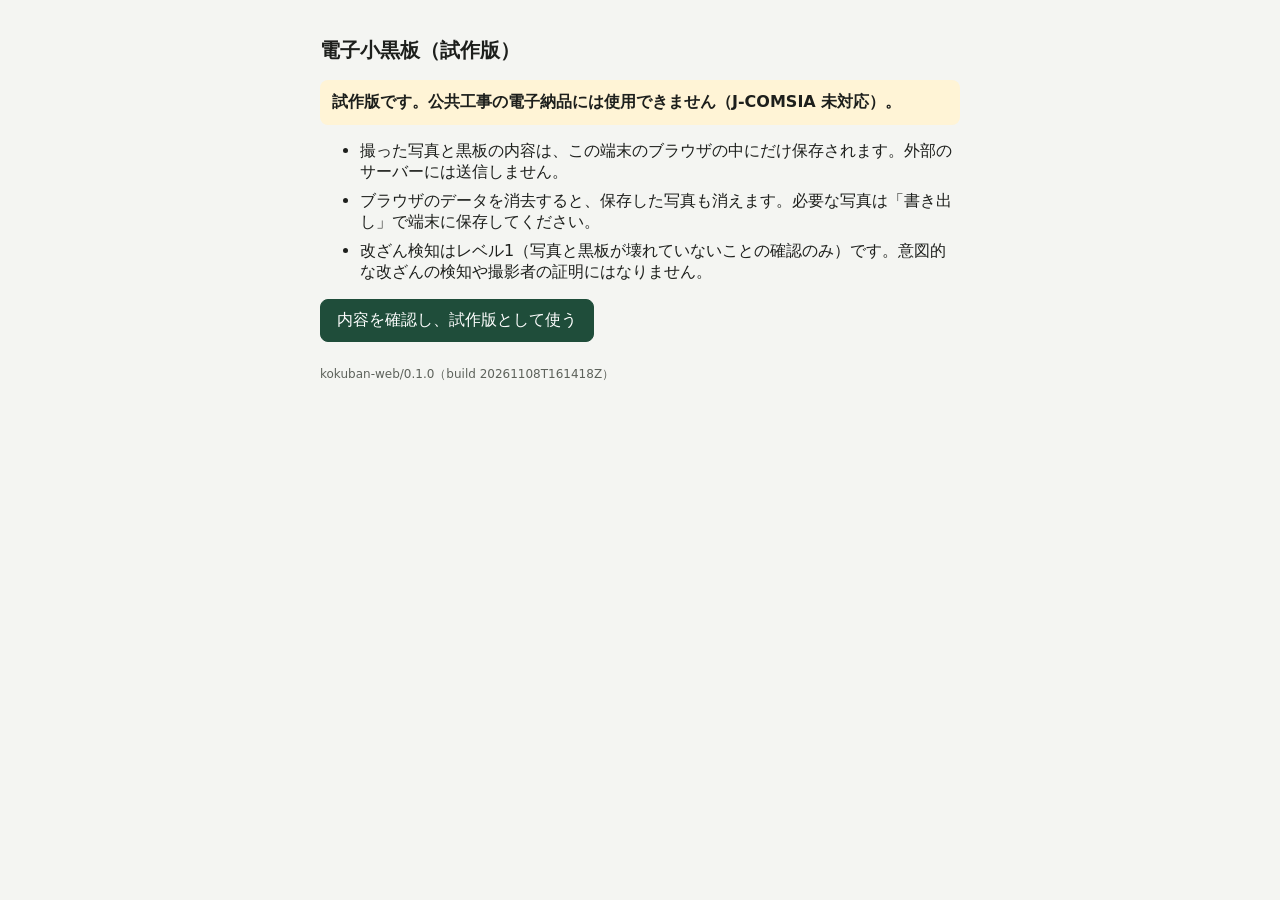
==== kokuban/index.html @ 6072ee08 "kokuban デモ build 20261108T161418Z（kokuban-web/0.1.0・S1 範囲）" ====
<!doctype html>
<html lang="ja">
  <head>
    <meta charset="UTF-8" />
    <meta name="viewport" content="width=device-width, initial-scale=1, viewport-fit=cover" />
    <meta name="robots" content="noindex, nofollow" />
    <meta name="theme-color" content="#1F4D3A" />
    <link rel="manifest" href="./manifest.webmanifest" />
    <link rel="icon" href="./icon.svg" type="image/svg+xml" />
    <title>電子小黒板（試作）</title>
    <script type="module" crossorigin src="./assets/index-aoGjHjps.js"></script>
    <link rel="stylesheet" crossorigin href="./assets/index-CRQjNyFI.css">
  </head>
  <body>
    <div id="app"></div>
  </body>
</html>
---- kokuban/assets/index-CRQjNyFI.css ----
:root{--green:#1f4d3a;--bg:#f4f5f2;--fg:#1d1f1c;--muted:#5d625b;--line:#d6d9d2;--danger:#b3261e;--warn-bg:#fff4d6;color:var(--fg);background:var(--bg);font-family:system-ui,-apple-system,Hiragino Sans,Noto Sans JP,Yu Gothic UI,Meiryo,sans-serif}*{box-sizing:border-box}body{padding:env(safe-area-inset-top) 0 env(safe-area-inset-bottom);margin:0}#app{max-width:960px;margin:0 auto;padding:0 16px 32px}header{align-items:center;gap:12px;padding:12px 0;display:flex}header h1{margin:0;font-size:18px}.version{color:var(--muted);margin-left:auto;font-size:12px}button{font:inherit;border:1px solid var(--line);color:var(--fg);cursor:pointer;touch-action:manipulation;background:#fff;border-radius:8px;padding:10px 16px}button:disabled{opacity:.5;cursor:default}button.primary{background:var(--green);border-color:var(--green);color:#fff}button.danger{color:var(--danger)}button.link{color:var(--green);background:0 0;border:none;padding:8px 0}.toolbar{flex-wrap:wrap;align-items:center;gap:12px;display:flex}select{font:inherit;border-radius:6px;padding:8px}.note,.info{color:var(--muted);font-size:13px}.error{color:var(--danger)}.stage{aspect-ratio:4/3;background:#000;width:100%;max-height:70vh;margin:0 auto;position:relative;overflow:hidden}.stage.portrait{width:auto;max-width:100%;height:70vh}.stage video,.stage .overlay{width:100%;height:100%;position:absolute;inset:0}.stage video{object-fit:cover}.stage .overlay{touch-action:none}.shutter-bar{justify-content:center;padding:12px 0 4px;display:flex}.shutter{border:6px solid var(--green);background:#fff;border-radius:50%;width:72px;height:72px;padding:0}.shutter:active{background:#ddd}.board-form{border:1px solid var(--line);background:#fff;border-radius:8px;padding:8px 12px}.board-form summary{padding:4px 0;font-weight:700}.field{grid-template-columns:6em 1fr;align-items:center;gap:8px;margin:8px 0;display:grid}.field em{color:var(--danger);font-style:normal}.field input,.field textarea{font:inherit;border:1px solid var(--line);border-radius:6px;width:100%;padding:8px;font-size:16px}.confirm{z-index:10;background:#111;position:fixed;inset:0;overflow:auto}.confirm[hidden]{display:none}.confirm-body{color:#fff;max-width:960px;margin:0 auto;padding:16px}.confirm-body img{width:100%;height:auto;display:block}.confirm-body .note{color:#ddd}.confirm-body .actions{justify-content:flex-end;gap:12px;display:flex}.confirm-body .actions button{min-width:120px}.warnings{background:var(--warn-bg);color:var(--fg);border-radius:6px;padding:8px 8px 8px 28px}.photos{gap:12px;margin:16px 0;padding:0;list-style:none;display:grid}.photo{border:1px solid var(--line);background:#fff;border-radius:8px;grid-template-columns:120px 1fr;gap:12px;padding:8px;display:grid}.photo img{border-radius:4px;width:120px;height:auto}.photo .meta{flex-direction:column;gap:4px;min-width:0;font-size:13px;display:flex}.photo .actions{gap:8px;margin-top:4px;display:flex}.photo .actions button{padding:6px 12px;font-size:13px}.empty{color:var(--muted);font-size:13px}.badge{background:#e7e9e4;border-radius:10px;align-self:flex-start;padding:2px 8px;font-size:12px}.badge[data-verdict^=VALID]{color:#17633b;background:#dcefe3}.badge[data-verdict=INTEGRITY_ONLY]{color:#2b4a6f;background:#e3e9f2}.badge[data-verdict=KEY_COMPROMISED]{background:var(--warn-bg);color:#8a5a00}.badge[data-verdict^=TAMPERED],.badge[data-verdict=INVALID_SIGNATURE],.badge[data-verdict=MALFORMED]{color:var(--danger);background:#fbe0de}.hash{color:var(--muted);overflow-wrap:anywhere;font-size:11px}.warn{color:#8a5a00}.toast{left:50%;bottom:calc(24px + env(safe-area-inset-bottom));color:#fff;z-index:20;background:#222;border-radius:8px;max-width:calc(100% - 32px);padding:10px 16px;font-size:14px;transition:transform .2s;position:fixed;transform:translate(-50%)translateY(200%)}.toast.show{transform:translate(-50%)translateY(0)}.toast.error{background:var(--danger)}.consent{max-width:640px;margin:0 auto;padding:24px 0}.consent h1{font-size:20px}.consent-lead{background:var(--warn-bg);border-radius:8px;padding:12px;font-weight:700}.consent li{margin-bottom:8px}.consent .version{color:var(--muted);margin-top:24px;font-size:12px}.update-banner{z-index:30;padding:12px 16px calc(12px + env(safe-area-inset-bottom));color:#fff;background:#1d1f1c;justify-content:space-between;align-items:center;gap:12px;font-size:14px;display:flex;position:fixed;bottom:0;left:0;right:0}
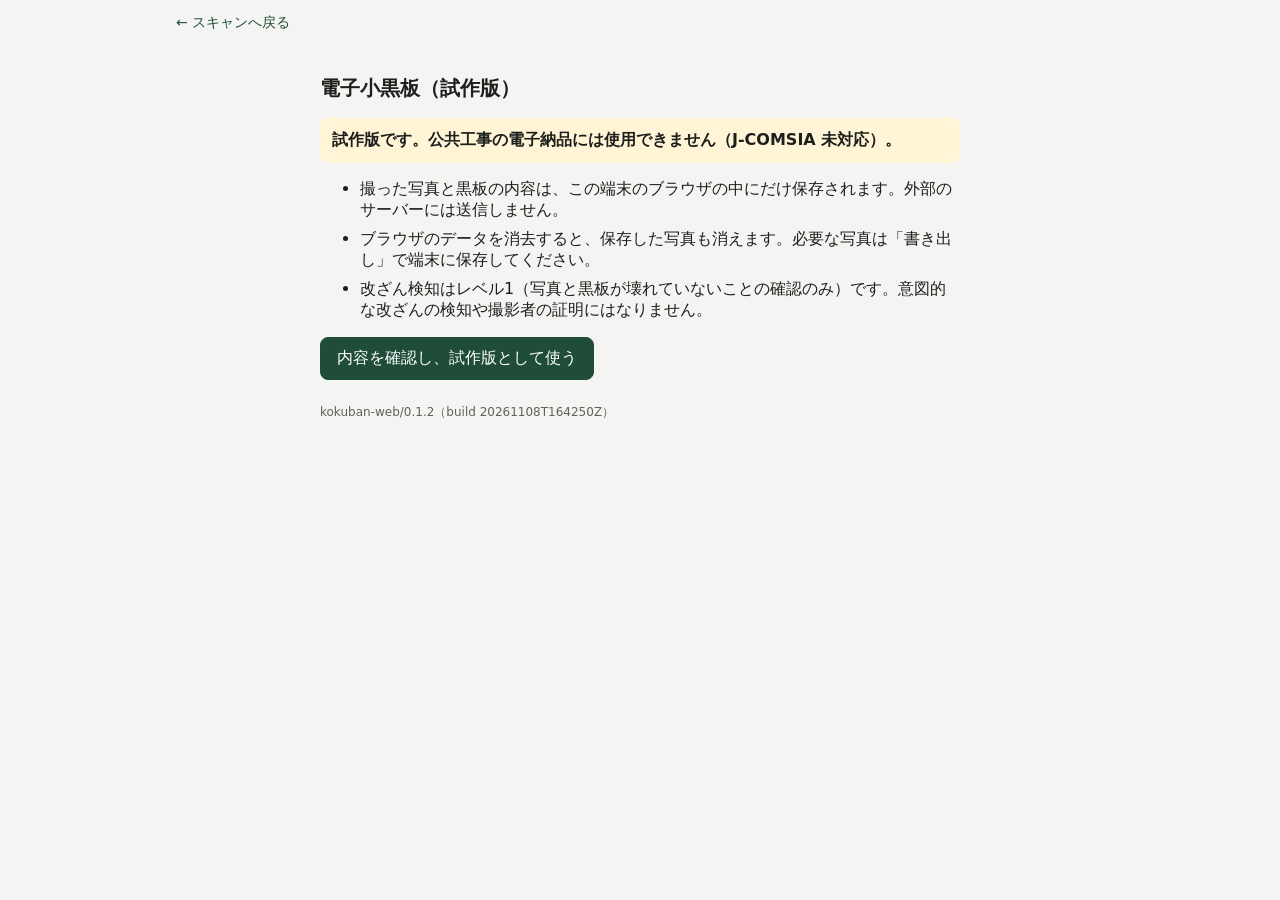
==== commit e86b1b10: "黒板（kokuban）との相互リンク：kokuban-link.js・index.html 1行・README、kokuban 0.1.2 build 20261108T164250Z" ====
--- a/kokuban/index.html
+++ b/kokuban/index.html
@@ -8,8 +8,8 @@
     <link rel="manifest" href="./manifest.webmanifest" />
     <link rel="icon" href="./icon.svg" type="image/svg+xml" />
     <title>電子小黒板（試作）</title>
-    <script type="module" crossorigin src="./assets/index-aoGjHjps.js"></script>
-    <link rel="stylesheet" crossorigin href="./assets/index-CRQjNyFI.css">
+    <script type="module" crossorigin src="./assets/index-C4PR00kh.js"></script>
+    <link rel="stylesheet" crossorigin href="./assets/index-CrqIXF6K.css">
   </head>
   <body>
     <div id="app"></div>
--- a/kokuban/assets/index-CrqIXF6K.css
+++ b/kokuban/assets/index-CrqIXF6K.css
@@ -0,0 +1 @@
+:root{--green:#1f4d3a;--bg:#f4f5f2;--fg:#1d1f1c;--muted:#5d625b;--line:#d6d9d2;--danger:#b3261e;--warn-bg:#fff4d6;color:var(--fg);background:var(--bg);font-family:system-ui,-apple-system,Hiragino Sans,Noto Sans JP,Yu Gothic UI,Meiryo,sans-serif}*{box-sizing:border-box}body{padding:env(safe-area-inset-top) 0 env(safe-area-inset-bottom);margin:0}#app{max-width:960px;margin:0 auto;padding:0 16px 32px}header{align-items:center;gap:12px;padding:12px 0;display:flex}header h1{margin:0;font-size:18px}.version{color:var(--muted);margin-left:auto;font-size:12px}button{font:inherit;border:1px solid var(--line);color:var(--fg);cursor:pointer;touch-action:manipulation;background:#fff;border-radius:8px;padding:10px 16px}button:disabled{opacity:.5;cursor:default}button.primary{background:var(--green);border-color:var(--green);color:#fff}button.danger{color:var(--danger)}button.link{color:var(--green);background:0 0;border:none;padding:8px 0}.toolbar{flex-wrap:wrap;align-items:center;gap:12px;display:flex}select{font:inherit;border-radius:6px;padding:8px}.note,.info{color:var(--muted);font-size:13px}.error{color:var(--danger)}.stage{aspect-ratio:4/3;background:#000;width:100%;max-height:70vh;margin:0 auto;position:relative;overflow:hidden}.stage.portrait{width:auto;max-width:100%;height:70vh}.stage video,.stage .overlay{width:100%;height:100%;position:absolute;inset:0}.stage video{object-fit:cover}.stage .overlay{touch-action:none}.shutter-bar{justify-content:center;padding:12px 0 4px;display:flex}.shutter{border:6px solid var(--green);background:#fff;border-radius:50%;width:72px;height:72px;padding:0}.shutter:active{background:#ddd}.board-form{border:1px solid var(--line);background:#fff;border-radius:8px;padding:8px 12px}.board-form summary{padding:4px 0;font-weight:700}.field{grid-template-columns:6em 1fr;align-items:center;gap:8px;margin:8px 0;display:grid}.field em{color:var(--danger);font-style:normal}.field input,.field textarea{font:inherit;border:1px solid var(--line);border-radius:6px;width:100%;padding:8px;font-size:16px}.confirm{z-index:10;background:#111;position:fixed;inset:0;overflow:auto}.confirm[hidden]{display:none}.confirm-body{color:#fff;max-width:960px;margin:0 auto;padding:16px}.confirm-body img{width:100%;height:auto;display:block}.confirm-body .note{color:#ddd}.confirm-body .actions{justify-content:flex-end;gap:12px;display:flex}.confirm-body .actions button{min-width:120px}.warnings{background:var(--warn-bg);color:var(--fg);border-radius:6px;padding:8px 8px 8px 28px}.photos{gap:12px;margin:16px 0;padding:0;list-style:none;display:grid}.photo{border:1px solid var(--line);background:#fff;border-radius:8px;grid-template-columns:120px 1fr;gap:12px;padding:8px;display:grid}.photo img{border-radius:4px;width:120px;height:auto}.photo .meta{flex-direction:column;gap:4px;min-width:0;font-size:13px;display:flex}.photo .actions{gap:8px;margin-top:4px;display:flex}.photo .actions button{padding:6px 12px;font-size:13px}.empty{color:var(--muted);font-size:13px}.badge{background:#e7e9e4;border-radius:10px;align-self:flex-start;padding:2px 8px;font-size:12px}.badge[data-verdict^=VALID]{color:#17633b;background:#dcefe3}.badge[data-verdict=INTEGRITY_ONLY]{color:#2b4a6f;background:#e3e9f2}.badge[data-verdict=KEY_COMPROMISED]{background:var(--warn-bg);color:#8a5a00}.badge[data-verdict^=TAMPERED],.badge[data-verdict=INVALID_SIGNATURE],.badge[data-verdict=MALFORMED]{color:var(--danger);background:#fbe0de}.hash{color:var(--muted);overflow-wrap:anywhere;font-size:11px}.warn{color:#8a5a00}.toast{left:50%;bottom:calc(24px + env(safe-area-inset-bottom));color:#fff;z-index:20;background:#222;border-radius:8px;max-width:calc(100% - 32px);padding:10px 16px;font-size:14px;transition:transform .2s;position:fixed;transform:translate(-50%)translateY(200%)}.toast.show{transform:translate(-50%)translateY(0)}.toast.error{background:var(--danger)}.topnav{max-width:960px;margin:0 auto;padding:8px 16px 0;font-size:14px}.topnav a{color:var(--green);padding:6px 0;text-decoration:none;display:inline-block}.consent{max-width:640px;margin:0 auto;padding:24px 0}.consent h1{font-size:20px}.consent-lead{background:var(--warn-bg);border-radius:8px;padding:12px;font-weight:700}.consent li{margin-bottom:8px}.consent .version{color:var(--muted);margin-top:24px;font-size:12px}.update-banner{z-index:30;padding:12px 16px calc(12px + env(safe-area-inset-bottom));color:#fff;background:#1d1f1c;justify-content:space-between;align-items:center;gap:12px;font-size:14px;display:flex;position:fixed;bottom:0;left:0;right:0}
